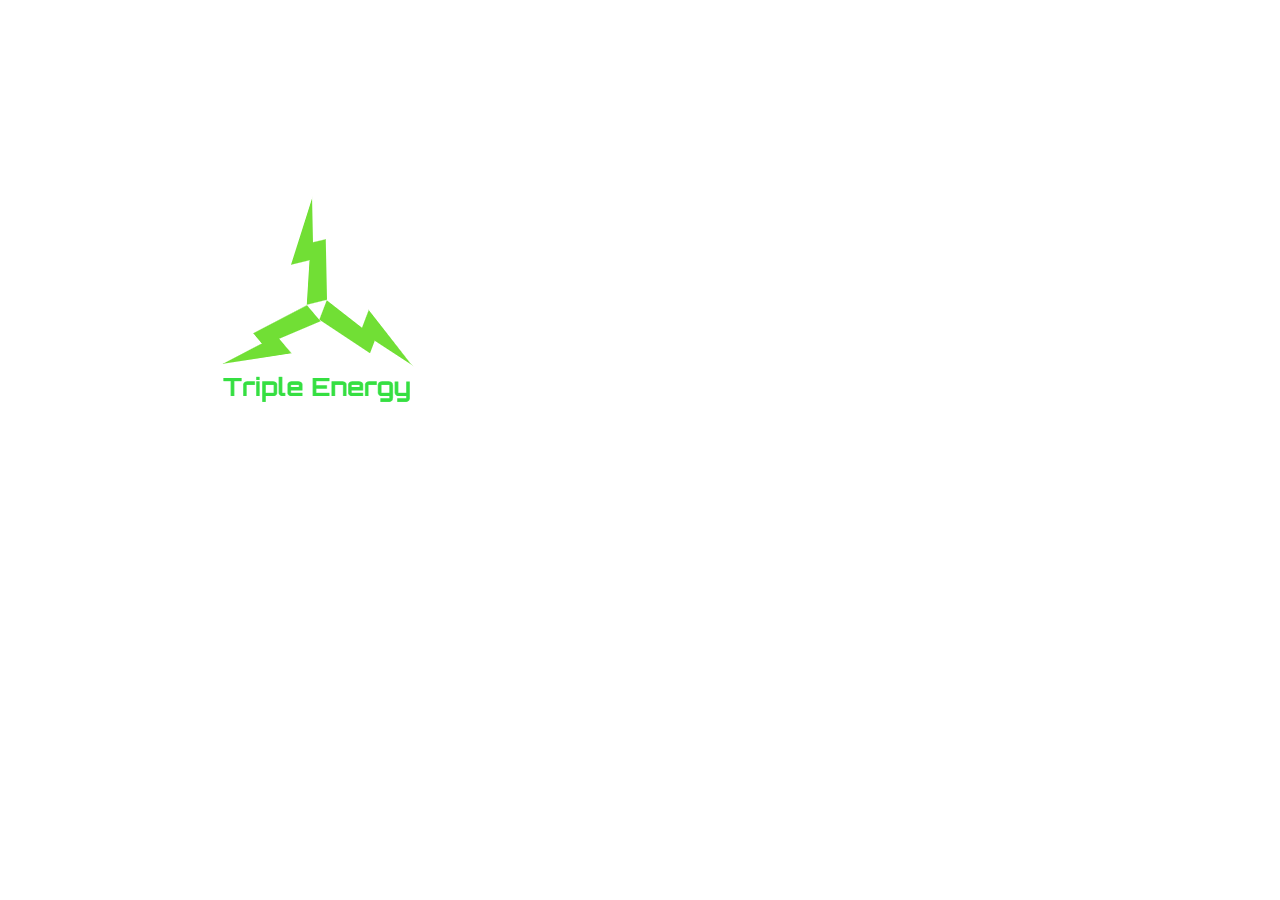
==== Basispagina/Basispagina.html @ 58e1ad9e "Aan header begonnen, css gelinkt" ====
<!DOCTYPE html>

<html>
<head>
<meta charset="utf-8">
<meta http-equiv="language" content="NL">
<meta name="viewport" content="width=device-width, initial-scale=1.0">
<meta name="description" content="">
<meta name="author" content="Sean Blankenburgh">
<meta name="keywords" content="">
<title> Home </title>
<link rel="stylesheet" href="style.css">
</head>
    
<body>

    <article>
        <img src="Images/logo.png" alt="Logo Triple Energy">
        <section>

        </section>
    </article>


</body>
</html>
---- Basispagina/style.css ----
@charset "UTF-8";
/* CSS Document */
/* mobiel */
@media screen and (min-width: 100px) and (max-width:768.9px){

}

/* desktop */
@media screen and (min-width: 769px) {


}
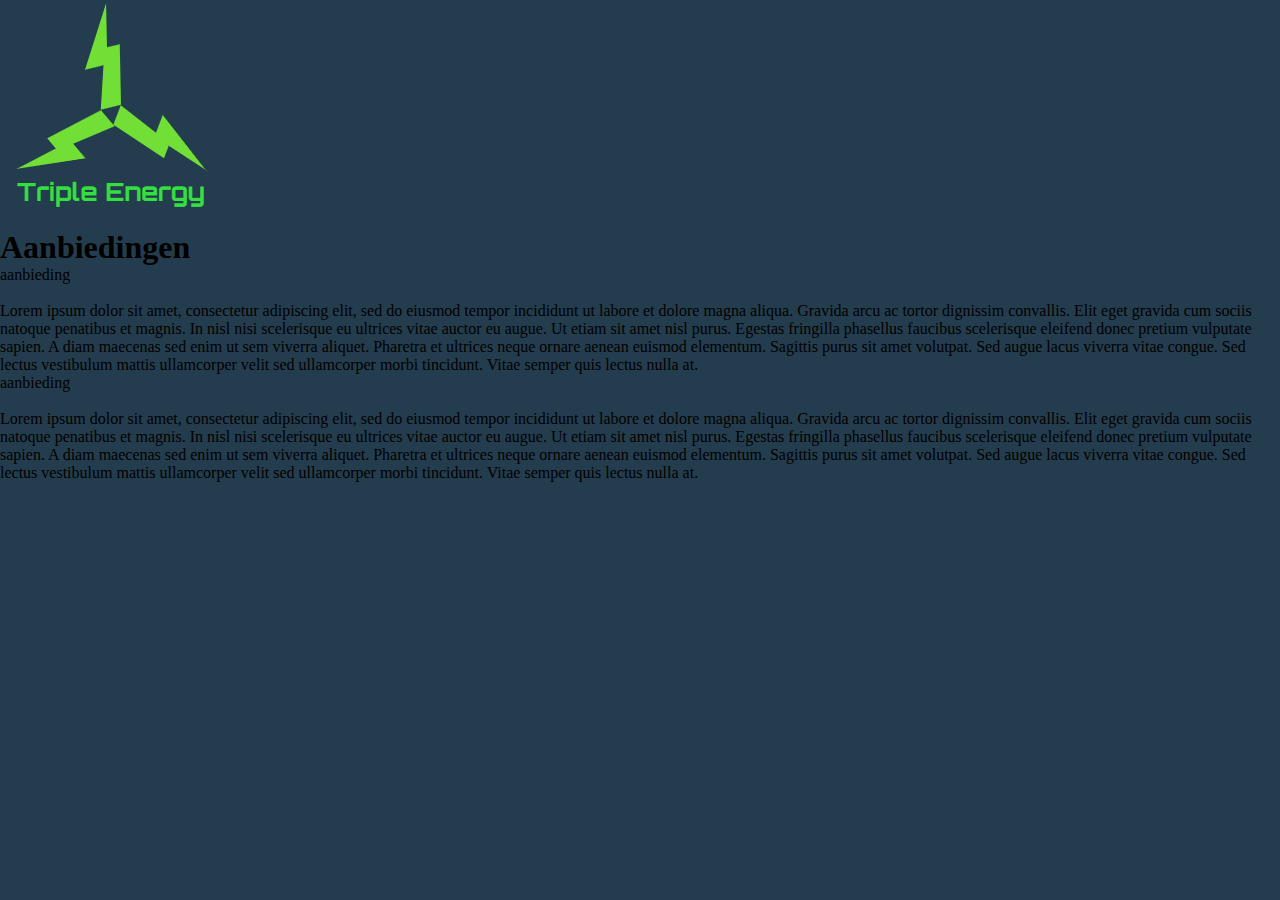
==== commit b27d4cd3: "verder gewerkt aan de landingspagina" ====
--- a/Basispagina/Basispagina.html
+++ b/Basispagina/Basispagina.html
@@ -21,6 +21,51 @@
         </section>
     </article>
 
+    <article>
+        <img src="images/sport.jpg" alt="">
+    </article>
+
+    <article>
+        <h1>Aanbiedingen</h1>
+
+        <section>
+            <p>aanbieding</p>
+            <img src="" alt="">
+            <p>Lorem ipsum dolor sit amet, consectetur adipiscing elit, 
+                sed do eiusmod tempor incididunt ut labore et dolore 
+                magna aliqua. Gravida arcu ac tortor dignissim convallis. 
+                Elit eget gravida cum sociis natoque penatibus et magnis. 
+                In nisl nisi scelerisque eu ultrices vitae auctor eu augue. 
+                Ut etiam sit amet nisl purus. Egestas fringilla phasellus 
+                faucibus scelerisque eleifend donec pretium vulputate 
+                sapien. A diam maecenas sed enim ut sem viverra aliquet. 
+                Pharetra et ultrices neque ornare aenean euismod elementum. 
+                Sagittis purus sit amet volutpat. Sed augue lacus viverra 
+                vitae congue. Sed lectus vestibulum mattis ullamcorper 
+                velit sed ullamcorper morbi tincidunt. Vitae semper quis 
+                lectus nulla at.</p>
+        </section>
+
+        <section>
+            <p>aanbieding</p>
+            <img src="" alt="">
+            <p>Lorem ipsum dolor sit amet, consectetur adipiscing elit, 
+                sed do eiusmod tempor incididunt ut labore et dolore 
+                magna aliqua. Gravida arcu ac tortor dignissim convallis. 
+                Elit eget gravida cum sociis natoque penatibus et magnis. 
+                In nisl nisi scelerisque eu ultrices vitae auctor eu augue. 
+                Ut etiam sit amet nisl purus. Egestas fringilla phasellus 
+                faucibus scelerisque eleifend donec pretium vulputate 
+                sapien. A diam maecenas sed enim ut sem viverra aliquet. 
+                Pharetra et ultrices neque ornare aenean euismod elementum. 
+                Sagittis purus sit amet volutpat. Sed augue lacus viverra 
+                vitae congue. Sed lectus vestibulum mattis ullamcorper 
+                velit sed ullamcorper morbi tincidunt. Vitae semper quis 
+                lectus nulla at.</p>
+        </section>
+        
+    </article>
+
 
 </body>
 </html>--- a/Basispagina/style.css
+++ b/Basispagina/style.css
@@ -8,5 +8,11 @@
 /* desktop */
 @media screen and (min-width: 769px) {
 
+    *{
+        margin: 0;
+        padding: 0;
+        background-color: #243D4E;
+    }
+
 
 }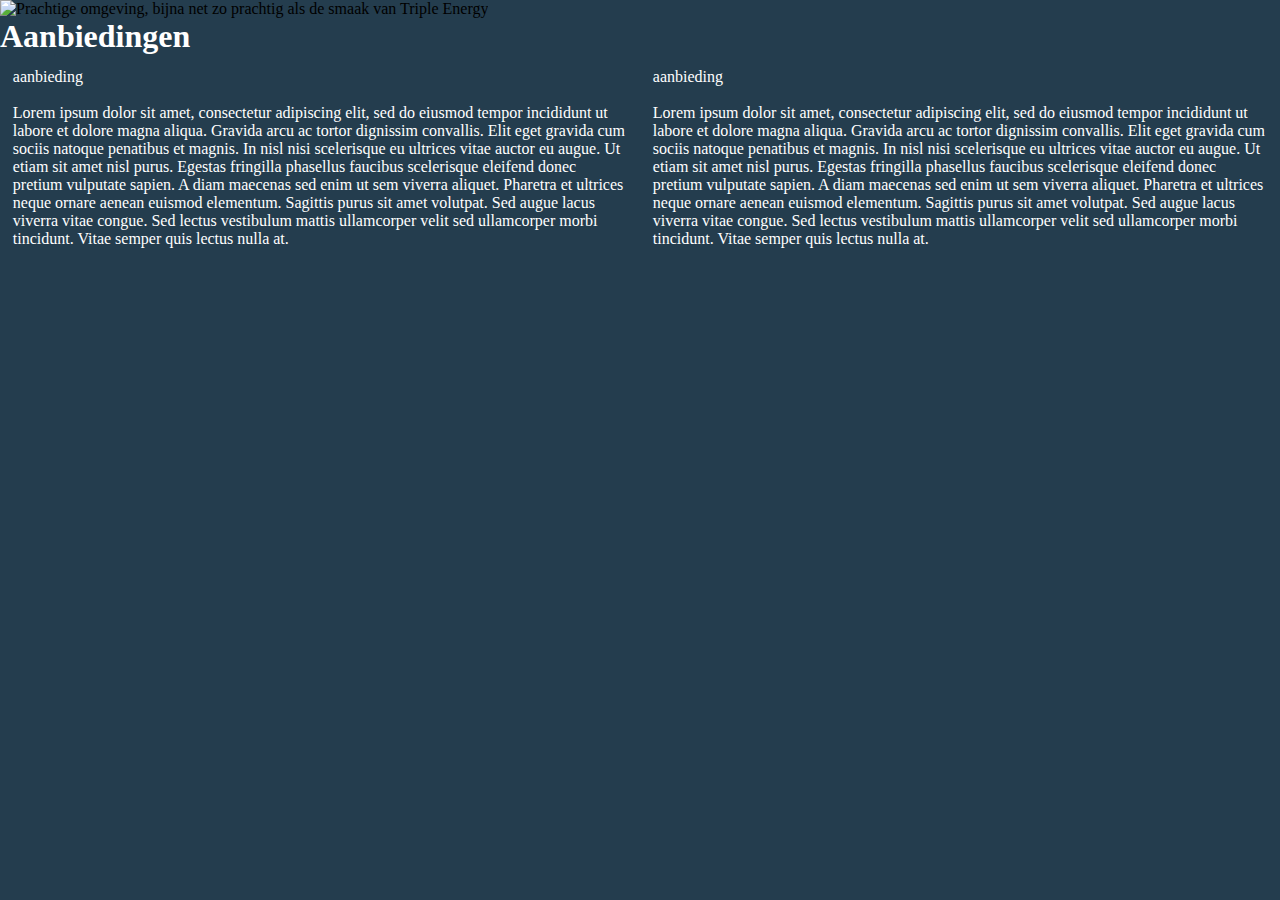
==== commit 5d9b487a: "update" ====
--- a/Basispagina/Basispagina.html
+++ b/Basispagina/Basispagina.html
@@ -15,54 +15,57 @@
 <body>
 
     <article>
-        <img src="Images/logo.png" alt="Logo Triple Energy">
-        <section>
+        
+    <section>
 
         </section>
     </article>
 
-    <article>
-        <img src="images/sport.jpg" alt="">
+    <article id="banner">
+        <img src="images/sport.jpg" alt="Prachtige omgeving, bijna net zo prachtig als de smaak van Triple Energy" id="banner-img">
     </article>
 
-    <article>
+    <article id="aanbiedingen">
         <h1>Aanbiedingen</h1>
 
-        <section>
-            <p>aanbieding</p>
-            <img src="" alt="">
-            <p>Lorem ipsum dolor sit amet, consectetur adipiscing elit, 
-                sed do eiusmod tempor incididunt ut labore et dolore 
-                magna aliqua. Gravida arcu ac tortor dignissim convallis. 
-                Elit eget gravida cum sociis natoque penatibus et magnis. 
-                In nisl nisi scelerisque eu ultrices vitae auctor eu augue. 
-                Ut etiam sit amet nisl purus. Egestas fringilla phasellus 
-                faucibus scelerisque eleifend donec pretium vulputate 
-                sapien. A diam maecenas sed enim ut sem viverra aliquet. 
-                Pharetra et ultrices neque ornare aenean euismod elementum. 
-                Sagittis purus sit amet volutpat. Sed augue lacus viverra 
-                vitae congue. Sed lectus vestibulum mattis ullamcorper 
-                velit sed ullamcorper morbi tincidunt. Vitae semper quis 
-                lectus nulla at.</p>
-        </section>
-
-        <section>
-            <p>aanbieding</p>
-            <img src="" alt="">
-            <p>Lorem ipsum dolor sit amet, consectetur adipiscing elit, 
-                sed do eiusmod tempor incididunt ut labore et dolore 
-                magna aliqua. Gravida arcu ac tortor dignissim convallis. 
-                Elit eget gravida cum sociis natoque penatibus et magnis. 
-                In nisl nisi scelerisque eu ultrices vitae auctor eu augue. 
-                Ut etiam sit amet nisl purus. Egestas fringilla phasellus 
-                faucibus scelerisque eleifend donec pretium vulputate 
-                sapien. A diam maecenas sed enim ut sem viverra aliquet. 
-                Pharetra et ultrices neque ornare aenean euismod elementum. 
-                Sagittis purus sit amet volutpat. Sed augue lacus viverra 
-                vitae congue. Sed lectus vestibulum mattis ullamcorper 
-                velit sed ullamcorper morbi tincidunt. Vitae semper quis 
-                lectus nulla at.</p>
-        </section>
+        <div id="aanbiedingen-flex">
+            <section style="margin: 1%;">
+                <p>aanbieding</p>
+                
+                <img src="" alt="">
+                <p>Lorem ipsum dolor sit amet, consectetur adipiscing elit, 
+                    sed do eiusmod tempor incididunt ut labore et dolore 
+                    magna aliqua. Gravida arcu ac tortor dignissim convallis. 
+                    Elit eget gravida cum sociis natoque penatibus et magnis. 
+                    In nisl nisi scelerisque eu ultrices vitae auctor eu augue. 
+                    Ut etiam sit amet nisl purus. Egestas fringilla phasellus 
+                    faucibus scelerisque eleifend donec pretium vulputate 
+                    sapien. A diam maecenas sed enim ut sem viverra aliquet. 
+                    Pharetra et ultrices neque ornare aenean euismod elementum. 
+                    Sagittis purus sit amet volutpat. Sed augue lacus viverra 
+                    vitae congue. Sed lectus vestibulum mattis ullamcorper 
+                    velit sed ullamcorper morbi tincidunt. Vitae semper quis 
+                    lectus nulla at.</p>
+            </section>
+    
+            <section style="margin: 1%;">
+                <p>aanbieding</p>
+                <img src="" alt="">
+                <p>Lorem ipsum dolor sit amet, consectetur adipiscing elit, 
+                    sed do eiusmod tempor incididunt ut labore et dolore 
+                    magna aliqua. Gravida arcu ac tortor dignissim convallis. 
+                    Elit eget gravida cum sociis natoque penatibus et magnis. 
+                    In nisl nisi scelerisque eu ultrices vitae auctor eu augue. 
+                    Ut etiam sit amet nisl purus. Egestas fringilla phasellus 
+                    faucibus scelerisque eleifend donec pretium vulputate 
+                    sapien. A diam maecenas sed enim ut sem viverra aliquet. 
+                    Pharetra et ultrices neque ornare aenean euismod elementum. 
+                    Sagittis purus sit amet volutpat. Sed augue lacus viverra 
+                    vitae congue. Sed lectus vestibulum mattis ullamcorper 
+                    velit sed ullamcorper morbi tincidunt. Vitae semper quis 
+                    lectus nulla at.</p>
+            </section>
+        </div>
         
     </article>
 
--- a/Basispagina/style.css
+++ b/Basispagina/style.css
@@ -1,7 +1,7 @@
 @charset "UTF-8";
 /* CSS Document */
 /* mobiel */
-@media screen and (min-width: 100px) and (max-width:768.9px){
+@media screen and (max-width:768.9px){
 
 }
 
@@ -14,5 +14,17 @@
         background-color: #243D4E;
     }
 
+    #banner-img {
+        width: 100vw;
+    }
+
+    #aanbiedingen {
+        color: white;
+    }
+
+    #aanbiedingen-flex {
+        display: flex;
+    }
+
 
 }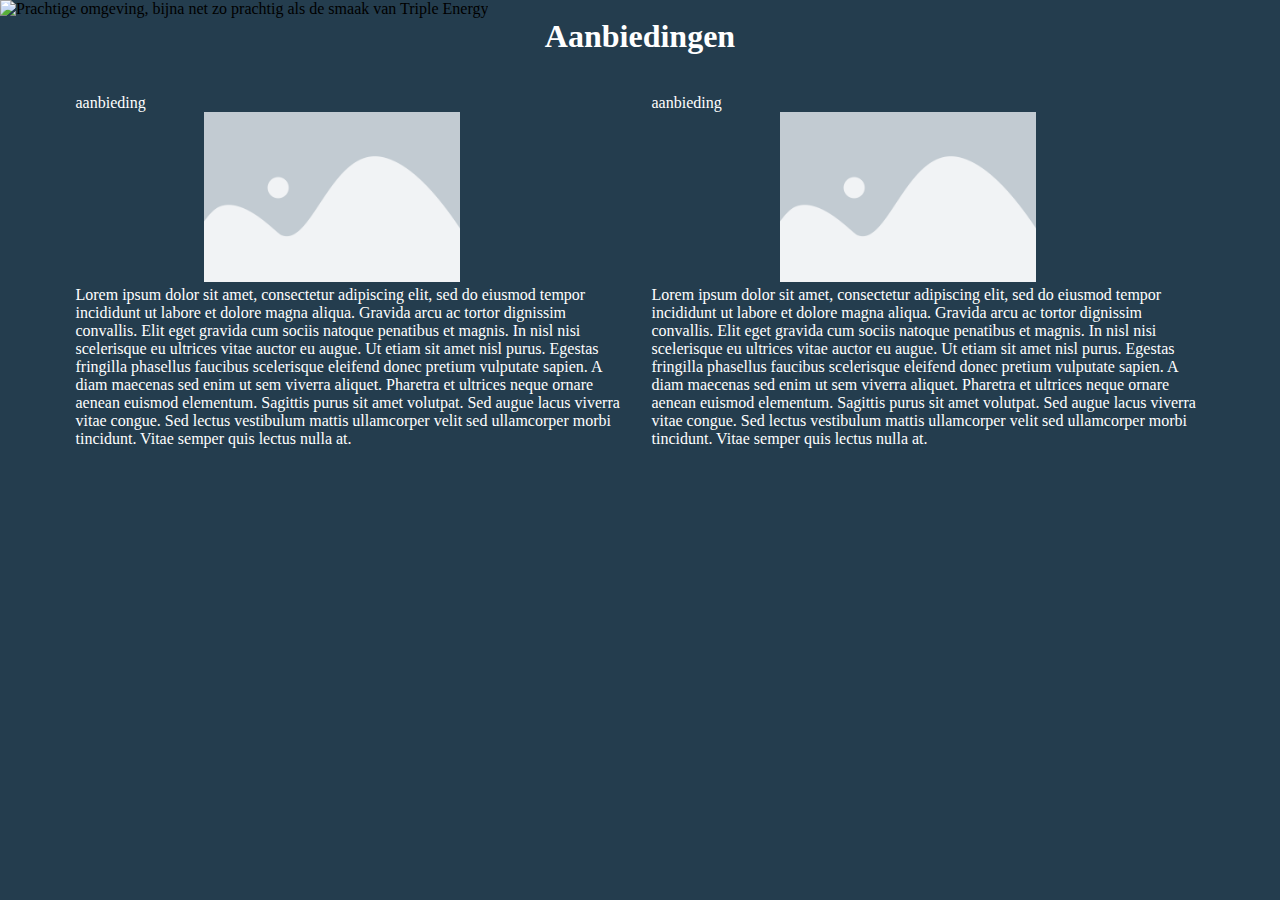
==== commit f04371de: "de aanbiedingen-id's zijn nu classes om het kopieren te vermakkelijken" ====
--- a/Basispagina/Basispagina.html
+++ b/Basispagina/Basispagina.html
@@ -25,14 +25,14 @@
         <img src="images/sport.jpg" alt="Prachtige omgeving, bijna net zo prachtig als de smaak van Triple Energy" id="banner-img">
     </article>
 
-    <article id="aanbiedingen">
+    <article class="alinea">
         <h1>Aanbiedingen</h1>
 
-        <div id="aanbiedingen-flex">
+        <div class="alinea-flex">
             <section style="margin: 1%;">
                 <p>aanbieding</p>
                 
-                <img src="" alt="">
+                <img src="Images/placeholder.png" alt="" class="section_img">
                 <p>Lorem ipsum dolor sit amet, consectetur adipiscing elit, 
                     sed do eiusmod tempor incididunt ut labore et dolore 
                     magna aliqua. Gravida arcu ac tortor dignissim convallis. 
@@ -50,7 +50,7 @@
     
             <section style="margin: 1%;">
                 <p>aanbieding</p>
-                <img src="" alt="">
+                <img src="Images/placeholder.png" alt="" class="section_img">
                 <p>Lorem ipsum dolor sit amet, consectetur adipiscing elit, 
                     sed do eiusmod tempor incididunt ut labore et dolore 
                     magna aliqua. Gravida arcu ac tortor dignissim convallis. 
@@ -69,6 +69,8 @@
         
     </article>
 
+    
+
 
 </body>
 </html>--- a/Basispagina/style.css
+++ b/Basispagina/style.css
@@ -18,12 +18,25 @@
         width: 100vw;
     }
 
-    #aanbiedingen {
+    .alinea {
         color: white;
     }
 
-    #aanbiedingen-flex {
+    .alinea h1 {
+        text-align: center;
+        margin-bottom: 3vh;
+    }
+
+    .alinea-flex {
         display: flex;
+        width: 90vw;
+        margin: auto;
+    }
+
+    .section_img{
+        width: 20vw;
+        margin-left: 10vw;
+        
     }
 
 
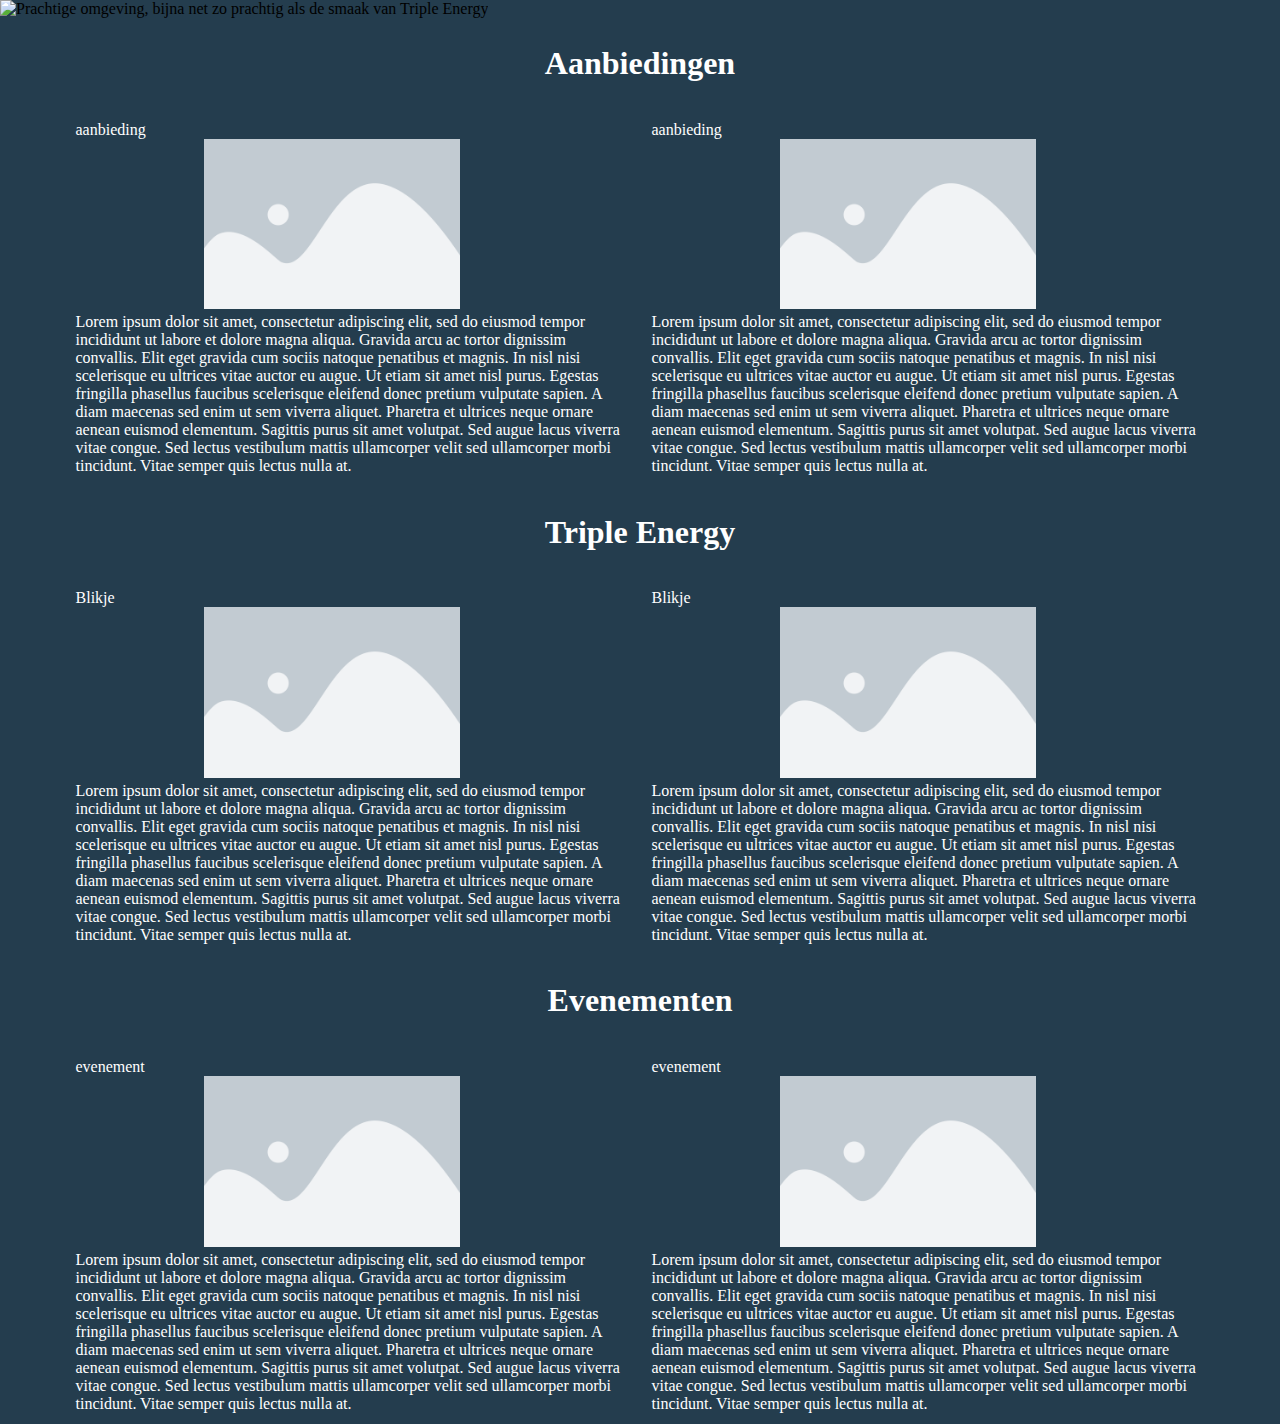
==== commit 94325e2a: "De andere twee alineas toegevoegd" ====
--- a/Basispagina/Basispagina.html
+++ b/Basispagina/Basispagina.html
@@ -69,6 +69,94 @@
         
     </article>
 
+    <article class="alinea">
+        <h1>Triple Energy</h1>
+
+        <div class="alinea-flex">
+            <section style="margin: 1%;">
+                <p>Blikje</p>
+                
+                <img src="Images/placeholder.png" alt="" class="section_img">
+                <p>Lorem ipsum dolor sit amet, consectetur adipiscing elit, 
+                    sed do eiusmod tempor incididunt ut labore et dolore 
+                    magna aliqua. Gravida arcu ac tortor dignissim convallis. 
+                    Elit eget gravida cum sociis natoque penatibus et magnis. 
+                    In nisl nisi scelerisque eu ultrices vitae auctor eu augue. 
+                    Ut etiam sit amet nisl purus. Egestas fringilla phasellus 
+                    faucibus scelerisque eleifend donec pretium vulputate 
+                    sapien. A diam maecenas sed enim ut sem viverra aliquet. 
+                    Pharetra et ultrices neque ornare aenean euismod elementum. 
+                    Sagittis purus sit amet volutpat. Sed augue lacus viverra 
+                    vitae congue. Sed lectus vestibulum mattis ullamcorper 
+                    velit sed ullamcorper morbi tincidunt. Vitae semper quis 
+                    lectus nulla at.</p>
+            </section>
+    
+            <section style="margin: 1%;">
+                <p>Blikje</p>
+                <img src="Images/placeholder.png" alt="" class="section_img">
+                <p>Lorem ipsum dolor sit amet, consectetur adipiscing elit, 
+                    sed do eiusmod tempor incididunt ut labore et dolore 
+                    magna aliqua. Gravida arcu ac tortor dignissim convallis. 
+                    Elit eget gravida cum sociis natoque penatibus et magnis. 
+                    In nisl nisi scelerisque eu ultrices vitae auctor eu augue. 
+                    Ut etiam sit amet nisl purus. Egestas fringilla phasellus 
+                    faucibus scelerisque eleifend donec pretium vulputate 
+                    sapien. A diam maecenas sed enim ut sem viverra aliquet. 
+                    Pharetra et ultrices neque ornare aenean euismod elementum. 
+                    Sagittis purus sit amet volutpat. Sed augue lacus viverra 
+                    vitae congue. Sed lectus vestibulum mattis ullamcorper 
+                    velit sed ullamcorper morbi tincidunt. Vitae semper quis 
+                    lectus nulla at.</p>
+            </section>
+        </div>
+        
+    </article>
+
+    <article class="alinea">
+        <h1>Evenementen</h1>
+
+        <div class="alinea-flex">
+            <section style="margin: 1%;">
+                <p>evenement</p>
+                
+                <img src="Images/placeholder.png" alt="" class="section_img">
+                <p>Lorem ipsum dolor sit amet, consectetur adipiscing elit, 
+                    sed do eiusmod tempor incididunt ut labore et dolore 
+                    magna aliqua. Gravida arcu ac tortor dignissim convallis. 
+                    Elit eget gravida cum sociis natoque penatibus et magnis. 
+                    In nisl nisi scelerisque eu ultrices vitae auctor eu augue. 
+                    Ut etiam sit amet nisl purus. Egestas fringilla phasellus 
+                    faucibus scelerisque eleifend donec pretium vulputate 
+                    sapien. A diam maecenas sed enim ut sem viverra aliquet. 
+                    Pharetra et ultrices neque ornare aenean euismod elementum. 
+                    Sagittis purus sit amet volutpat. Sed augue lacus viverra 
+                    vitae congue. Sed lectus vestibulum mattis ullamcorper 
+                    velit sed ullamcorper morbi tincidunt. Vitae semper quis 
+                    lectus nulla at.</p>
+            </section>
+    
+            <section style="margin: 1%;">
+                <p>evenement</p>
+                <img src="Images/placeholder.png" alt="" class="section_img">
+                <p>Lorem ipsum dolor sit amet, consectetur adipiscing elit, 
+                    sed do eiusmod tempor incididunt ut labore et dolore 
+                    magna aliqua. Gravida arcu ac tortor dignissim convallis. 
+                    Elit eget gravida cum sociis natoque penatibus et magnis. 
+                    In nisl nisi scelerisque eu ultrices vitae auctor eu augue. 
+                    Ut etiam sit amet nisl purus. Egestas fringilla phasellus 
+                    faucibus scelerisque eleifend donec pretium vulputate 
+                    sapien. A diam maecenas sed enim ut sem viverra aliquet. 
+                    Pharetra et ultrices neque ornare aenean euismod elementum. 
+                    Sagittis purus sit amet volutpat. Sed augue lacus viverra 
+                    vitae congue. Sed lectus vestibulum mattis ullamcorper 
+                    velit sed ullamcorper morbi tincidunt. Vitae semper quis 
+                    lectus nulla at.</p>
+            </section>
+        </div>
+        
+    </article>
+
     
 
 
--- a/Basispagina/style.css
+++ b/Basispagina/style.css
@@ -24,7 +24,7 @@
 
     .alinea h1 {
         text-align: center;
-        margin-bottom: 3vh;
+        margin: 3vh;
     }
 
     .alinea-flex {
